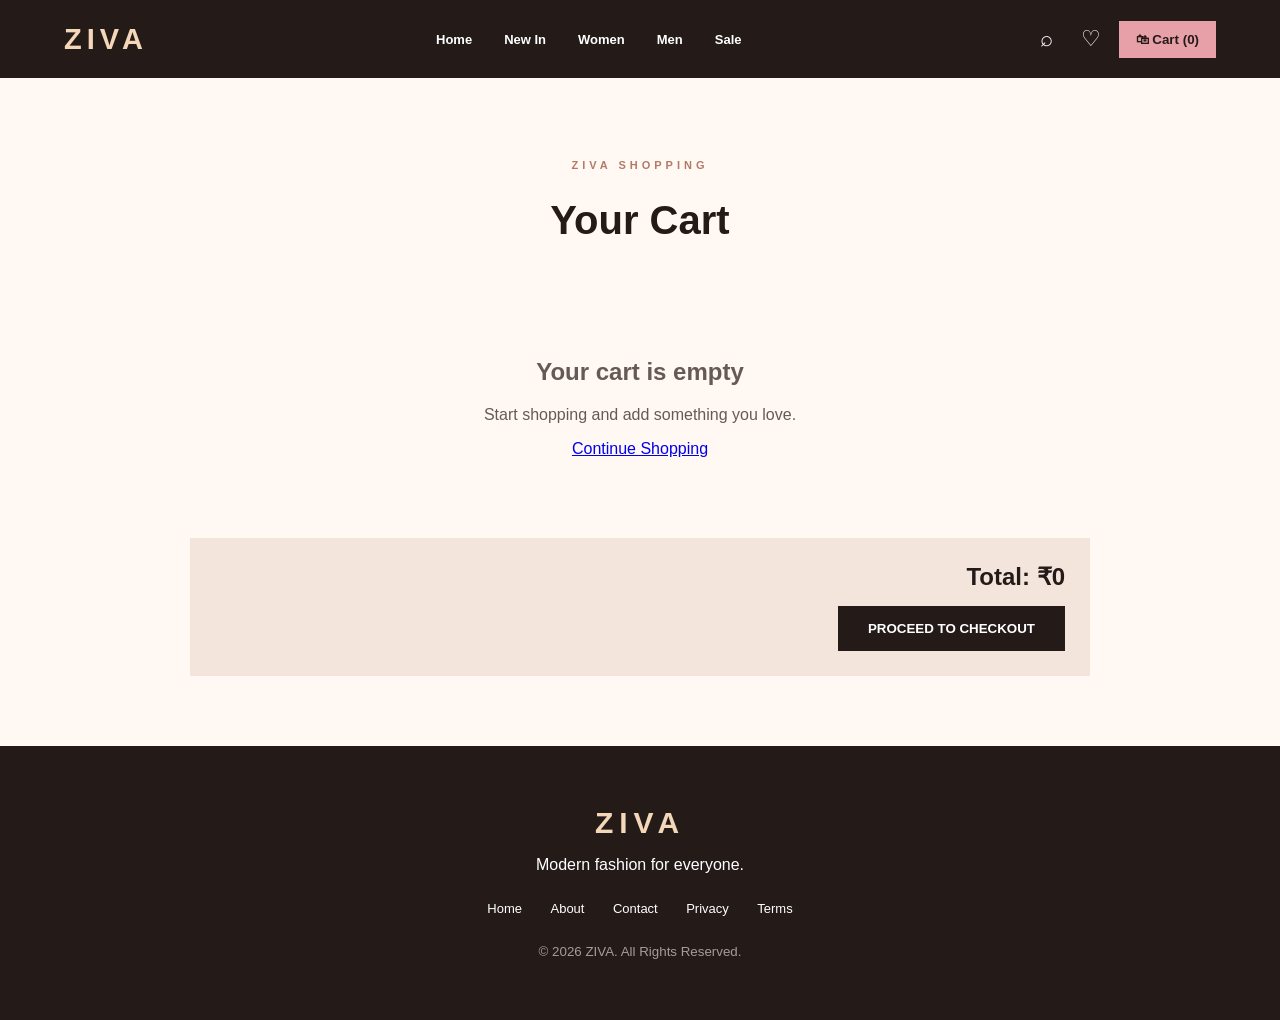
==== cart.html @ 391f6e01 "Add files via upload" ====
<!DOCTYPE html>
<html lang="en">
<head>
    <meta charset="UTF-8">
    <meta name="viewport" content="width=device-width, initial-scale=1.0">
    <title>ZIVA | Shopping Cart</title>
    <link rel="stylesheet" href="style.css">

    <style>
        .cart-page {
            min-height: 70vh;
            padding: 70px 7%;
            background: #fff8f3;
        }

        .cart-title {
            text-align: center;
            margin-bottom: 45px;
        }

        .cart-title p {
            color: #b17b68;
            letter-spacing: 4px;
            font-size: 11px;
            font-weight: bold;
        }

        .cart-title h1 {
            font-size: 40px;
            color: #241b19;
        }

        #cartItems {
            max-width: 900px;
            margin: auto;
        }

        .cart-item {
            display: flex;
            align-items: center;
            gap: 20px;
            background: white;
            padding: 20px;
            margin-bottom: 15px;
            border: 1px solid #eadbd3;
        }

        .cart-item img {
            width: 100px;
            height: 120px;
            object-fit: cover;
        }

        .cart-item-info {
            flex: 1;
        }

        .cart-item-info h3 {
            margin: 0 0 8px;
            color: #241b19;
        }

        .cart-item-price {
            color: #8b4f55;
            font-weight: bold;
        }

        .quantity {
            display: flex;
            align-items: center;
            gap: 10px;
        }

        .quantity button {
            width: 30px;
            height: 30px;
            border: 1px solid #d8c6bd;
            background: white;
        }

        .remove-btn {
            border: none;
            background: none;
            color: #8b4f55;
            font-weight: bold;
        }

        .cart-summary {
            max-width: 900px;
            margin: 30px auto 0;
            background: #f3e5dc;
            padding: 25px;
            text-align: right;
        }

        .cart-total {
            font-size: 24px;
            font-weight: bold;
            color: #241b19;
        }

        .checkout-btn {
            margin-top: 15px;
            padding: 15px 30px;
            border: none;
            background: #241b19;
            color: white;
            font-weight: bold;
        }

        .empty-cart {
            text-align: center;
            padding: 50px;
            color: #665a56;
        }

        @media (max-width: 600px) {
            .cart-item {
                flex-wrap: wrap;
            }

            .cart-item img {
                width: 80px;
                height: 100px;
            }
        }
    </style>
</head>

<body>

<header class="header">

    <div class="logo">ZIVA</div>

    <nav class="nav">
        <a href="index.html">Home</a>
        <a href="index.html">New In</a>
        <a href="index.html">Women</a>
        <a href="index.html">Men</a>
        <a href="index.html">Sale</a>
    </nav>

    <div class="header-actions">
        <button class="icon-btn">⌕</button>
        <button class="icon-btn">♡</button>
        <button class="cart-btn" id="cartButton">🛍 Cart (0)</button>
    </div>

</header>

<main class="cart-page">

    <div class="cart-title">
        <p>ZIVA SHOPPING</p>
        <h1>Your Cart</h1>
    </div>

    <div id="cartItems"></div>

    <div class="cart-summary">
        <div class="cart-total">
            Total: ₹<span id="cartTotal">0</span>
        </div>

        <button class="checkout-btn">
            PROCEED TO CHECKOUT
        </button>
    </div>

</main>

<footer>

    <div class="footer-logo">ZIVA</div>

    <p>Modern fashion for everyone.</p>

    <div class="footer-links">
        <a href="index.html">Home</a>
        <a href="#">About</a>
        <a href="#">Contact</a>
        <a href="#">Privacy</a>
        <a href="#">Terms</a>
    </div>

    <small>© 2026 ZIVA. All Rights Reserved.</small>

</footer>

<script src="script.js"></script>

</body>
</html>
---- style.css ----
* {
    box-sizing: border-box;
}

body {
    margin: 0;
    font-family: Arial, Helvetica, sans-serif;
    background: #fff8f3;
    color: #241b19;
}

button {
    font-family: inherit;
    cursor: pointer;
}

/* HEADER */

.header {
    height: 78px;
    padding: 0 5%;
    display: flex;
    align-items: center;
    justify-content: space-between;
    background: #241b19;
    color: white;
    position: sticky;
    top: 0;
    z-index: 10;
}

.logo {
    font-size: 29px;
    font-weight: 800;
    letter-spacing: 5px;
    color: #f4d6b8;
}

.nav {
    display: flex;
    gap: 32px;
}

.nav a {
    text-decoration: none;
    color: #fff;
    font-size: 13px;
    font-weight: 600;
}

.nav a:hover {
    color: #e8a0a8;
}

.header-actions {
    display: flex;
    align-items: center;
    gap: 8px;
}

.icon-btn {
    background: none;
    border: none;
    color: white;
    padding: 10px;
    font-size: 22px;
}

.cart-btn {
    background: #e8a0a8;
    color: #241b19;
    border: none;
    padding: 11px 17px;
    font-weight: bold;
}

/* HERO */

.hero {
    min-height: 650px;
    position: relative;
    display: flex;
    align-items: center;
    padding: 60px 8%;
    background-image:
        linear-gradient(90deg, rgba(36,27,25,.75), rgba(36,27,25,.08)),
        url("https://images.unsplash.com/photo-1483985988355-763728e1935b?auto=format&fit=crop&w=1600&q=85");
    background-size: cover;
    background-position: center;
}

.hero-text {
    color: white;
    max-width: 550px;
}

.hero-text p {
    color: #f4d6b8;
    letter-spacing: 4px;
    font-size: 12px;
    font-weight: bold;
}

.hero-text h1 {
    font-size: 76px;
    line-height: .9;
    margin: 20px 0;
    letter-spacing: -2px;
}

.hero-text span {
    font-size: 17px;
}

.hero-buttons {
    margin-top: 30px;
    display: flex;
    gap: 12px;
}

.hero-buttons button,
.banner button {
    border: none;
    background: #e8a0a8;
    color: #241b19;
    padding: 15px 25px;
    font-weight: bold;
    letter-spacing: 1px;
}

.hero-buttons button:hover,
.banner button:hover {
    background: #f4d6b8;
}

.hero-buttons .light-btn {
    background: transparent;
    color: white;
    border: 1px solid white;
}

/* SECTIONS */

.categories-section,
.products-section {
    padding: 90px 7%;
}

.categories-section {
    background: #fff8f3;
}

.section-heading {
    text-align: center;
    margin-bottom: 45px;
}

.section-heading p {
    font-size: 11px;
    letter-spacing: 4px;
    font-weight: bold;
    color: #b17b68;
}

.section-heading h2 {
    font-size: 38px;
    margin: 10px 0;
    color: #241b19;
}

/* CATEGORY */

.category-grid {
    display: grid;
    grid-template-columns: repeat(3, 1fr);
    gap: 22px;
}

.category-card {
    height: 450px;
    position: relative;
    overflow: hidden;
    background: #eadbd3;
}

.category-card img {
    width: 100%;
    height: 100%;
    object-fit: cover;
    transition: .5s;
}

.category-card:hover img {
    transform: scale(1.05);
}

.category-card div {
    position: absolute;
    bottom: 0;
    width: 100%;
    padding: 30px;
    color: white;
    background: linear-gradient(transparent, rgba(36,27,25,.85));
}

.category-card h3 {
    font-size: 27px;
    margin: 0 0 8px;
}

.category-card span {
    font-size: 13px;
    color: #f4d6b8;
}

/* PRODUCTS */

.products-section {
    background: #f3e5dc;
}

.product-grid {
    max-width: 1200px;
    margin: auto;
    display: grid;
    grid-template-columns: repeat(3, 1fr);
    gap: 25px;
}

.product-card {
    background: #fff;
    border: 1px solid #eadbd3;
}

.product-image {
    height: 430px;
    position: relative;
    overflow: hidden;
    background: #eadbd3;
}

.product-image img {
    width: 100%;
    height: 100%;
    object-fit: cover;
    transition: .4s;
}

.product-card:hover .product-image img {
    transform: scale(1.04);
}

.sale {
    position: absolute;
    top: 15px;
    left: 15px;
    background: #e8a0a8;
    color: #241b19;
    padding: 7px 11px;
    font-size: 10px;
    font-weight: bold;
}

.heart {
    position: absolute;
    top: 12px;
    right: 12px;
    border: none;
    background: white;
    color: #8b4f55;
    border-radius: 50%;
    width: 38px;
    height: 38px;
    font-size: 20px;
}

.product-info {
    padding: 20px;
}

.category-name {
    font-size: 10px;
    letter-spacing: 2px;
    color: #b17b68;
}

.product-info h3 {
    font-size: 17px;
    margin: 8px 0;
    color: #241b19;
}

.rating {
    font-size: 12px;
    letter-spacing: 2px;
    color: #c6a15b;
}

.rating span {
    color: #888;
    letter-spacing: 0;
}

.product-info strong {
    font-size: 19px;
    color: #8b4f55;
}

.product-info del {
    color: #999;
    margin-left: 8px;
    font-size: 13px;
}

.add-btn {
    width: 100%;
    margin-top: 15px;
    padding: 13px;
    border: none;
    background: #241b19;
    color: white;
    font-weight: bold;
    letter-spacing: 1px;
}

.add-btn:hover {
    background: #8b4f55;
}

/* BANNER */

.banner {
    min-height: 420px;
    display: flex;
    align-items: center;
    padding: 50px 10%;
    color: white;
    background-image:
        linear-gradient(rgba(36,27,25,.55), rgba(36,27,25,.55)),
        url("https://images.unsplash.com/photo-1490481651871-ab68de25d43d?auto=format&fit=crop&w=1600&q=85");
    background-size: cover;
    background-position: center;
}

.banner p {
    color: #f4d6b8;
    letter-spacing: 4px;
    font-weight: bold;
}

.banner h2 {
    font-size: 50px;
    line-height: 1;
    margin: 15px 0 25px;
}

/* FOOTER */

footer {
    background: #241b19;
    color: white;
    text-align: center;
    padding: 60px 20px;
}

.footer-logo {
    font-size: 30px;
    font-weight: bold;
    letter-spacing: 6px;
    color: #f4d6b8;
}

.footer-links {
    margin: 25px 0;
}

.footer-links a {
    color: white;
    text-decoration: none;
    margin: 0 12px;
    font-size: 13px;
}

.footer-links a:hover {
    color: #e8a0a8;
}

footer small {
    color: #a99b96;
}

/* MOBILE */

@media (max-width: 800px) {

    .header {
        height: auto;
        padding: 18px;
        flex-wrap: wrap;
        gap: 15px;
    }

    .nav {
        order: 3;
        width: 100%;
        justify-content: center;
        gap: 18px;
        overflow-x: auto;
    }

    .hero {
        min-height: 570px;
        padding: 40px 25px;
    }

    .hero-text h1 {
        font-size: 55px;
    }

    .category-grid,
    .product-grid {
        grid-template-columns: 1fr;
    }

    .category-card {
        height: 400px;
    }

    .product-image {
        height: 480px;
    }

    .categories-section,
    .products-section {
        padding: 60px 20px;
    }

    .banner h2 {
        font-size: 38px;
    }
}
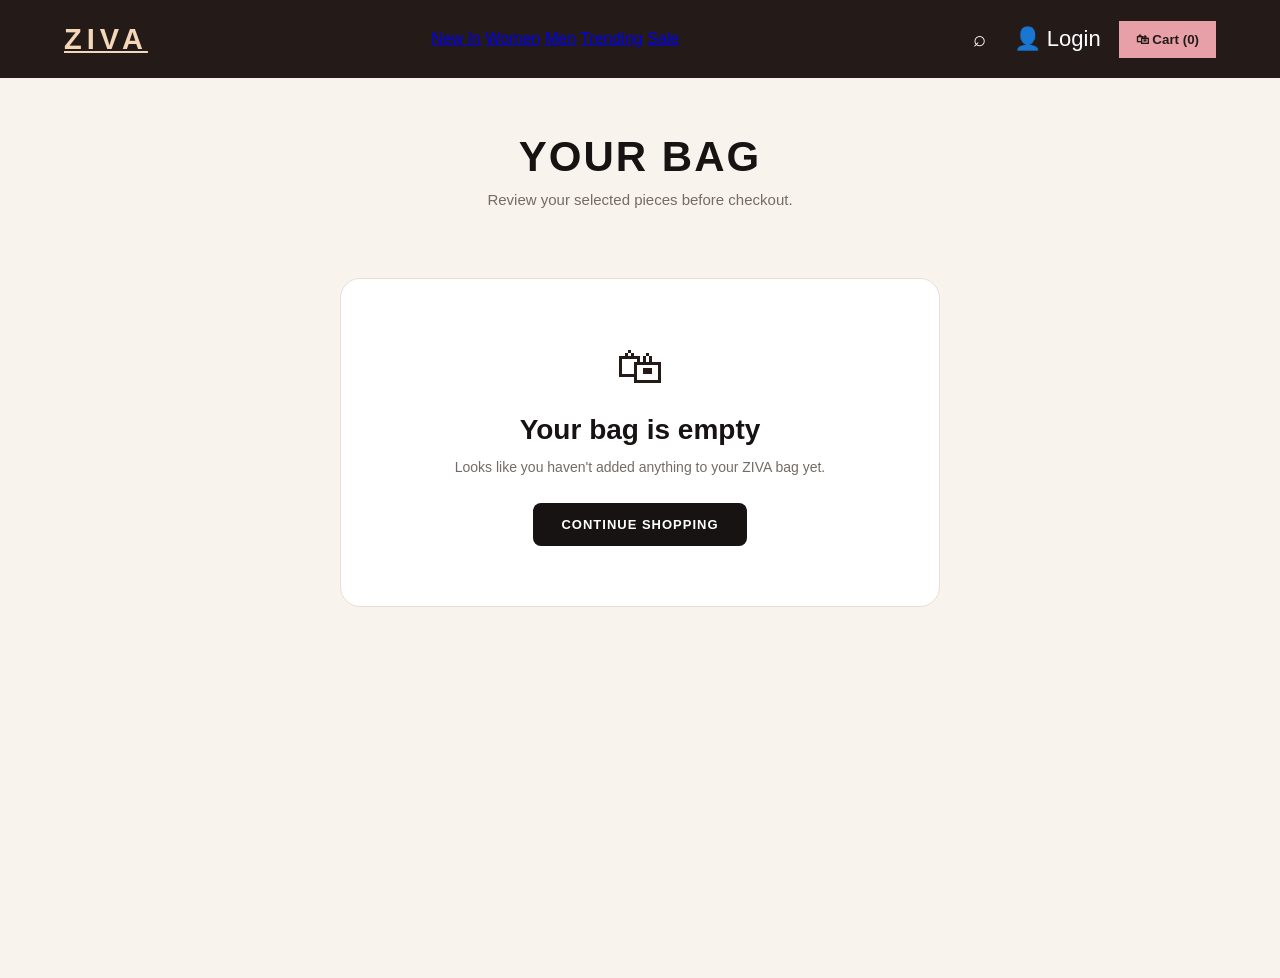
==== commit d253b2da: "Add files via upload" ====
--- a/cart.html
+++ b/cart.html
@@ -1,194 +1,1488 @@
 <!DOCTYPE html>
 <html lang="en">
 <head>
-    <meta charset="UTF-8">
-    <meta name="viewport" content="width=device-width, initial-scale=1.0">
-    <title>ZIVA | Shopping Cart</title>
-    <link rel="stylesheet" href="style.css">
-
-    <style>
-        .cart-page {
-            min-height: 70vh;
-            padding: 70px 7%;
-            background: #fff8f3;
+  <meta charset="UTF-8">
+  <meta name="viewport" content="width=device-width, initial-scale=1.0">
+
+  <title>Your Bag | ZIVA</title>
+  <meta
+    name="description"
+    content="View your ZIVA shopping bag and proceed to checkout."
+  >
+
+  <link rel="stylesheet" href="style.css">
+
+  <style>
+    /* =========================
+       ZIVA CART PAGE
+    ========================= */
+
+    .cart-page {
+      min-height: 100vh;
+      background: #f8f3ed;
+      padding: 55px 6%;
+    }
+
+    .cart-heading {
+      text-align: center;
+      margin-bottom: 45px;
+    }
+
+    .cart-heading h1 {
+      font-size: 42px;
+      letter-spacing: 2px;
+      margin: 0 0 10px;
+      color: #171313;
+    }
+
+    .cart-heading p {
+      margin: 0;
+      color: #756b64;
+      font-size: 15px;
+    }
+
+    .cart-layout {
+      max-width: 1250px;
+      margin: auto;
+      display: grid;
+      grid-template-columns: 1fr 380px;
+      gap: 35px;
+      align-items: start;
+    }
+
+    /* =========================
+       CART ITEMS
+    ========================= */
+
+    .cart-items-box {
+      background: #fff;
+      border: 1px solid #e8ded5;
+      border-radius: 18px;
+      overflow: hidden;
+    }
+
+    .cart-topbar {
+      padding: 20px 25px;
+      border-bottom: 1px solid #eee5dd;
+      display: flex;
+      justify-content: space-between;
+      align-items: center;
+    }
+
+    .cart-topbar h2 {
+      margin: 0;
+      font-size: 20px;
+      color: #171313;
+    }
+
+    .cart-count-text {
+      color: #81766e;
+      font-size: 14px;
+    }
+
+    .cart-item {
+      padding: 25px;
+      display: grid;
+      grid-template-columns: 125px 1fr auto;
+      gap: 22px;
+      border-bottom: 1px solid #eee5dd;
+    }
+
+    .cart-item:last-child {
+      border-bottom: none;
+    }
+
+    .cart-item-image {
+      width: 125px;
+      height: 155px;
+      border-radius: 12px;
+      overflow: hidden;
+      background: #f1e9e1;
+    }
+
+    .cart-item-image img {
+      width: 100%;
+      height: 100%;
+      object-fit: cover;
+      display: block;
+    }
+
+    .cart-item-info {
+      min-width: 0;
+    }
+
+    .cart-item-category {
+      font-size: 11px;
+      letter-spacing: 1.5px;
+      text-transform: uppercase;
+      color: #9a8778;
+      margin-bottom: 7px;
+    }
+
+    .cart-item-name {
+      font-size: 19px;
+      font-weight: 600;
+      color: #191515;
+      margin-bottom: 8px;
+    }
+
+    .cart-item-price {
+      font-size: 17px;
+      font-weight: 600;
+      color: #171313;
+      margin-bottom: 14px;
+    }
+
+    .size-tags {
+      display: flex;
+      flex-wrap: wrap;
+      gap: 7px;
+      margin-bottom: 16px;
+    }
+
+    .size-tag {
+      background: #f7f0e9;
+      border: 1px solid #e4d8ce;
+      padding: 6px 10px;
+      border-radius: 6px;
+      font-size: 12px;
+      color: #4e443d;
+    }
+
+    .quantity-control {
+      display: inline-flex;
+      align-items: center;
+      border: 1px solid #d9cec4;
+      border-radius: 8px;
+      overflow: hidden;
+      background: #fff;
+    }
+
+    .quantity-control button {
+      width: 35px;
+      height: 35px;
+      border: none;
+      background: #f8f3ed;
+      cursor: pointer;
+      font-size: 18px;
+      color: #222;
+    }
+
+    .quantity-control button:hover {
+      background: #eee4da;
+    }
+
+    .quantity-number {
+      min-width: 38px;
+      text-align: center;
+      font-size: 14px;
+      font-weight: 600;
+    }
+
+    .cart-item-right {
+      text-align: right;
+      display: flex;
+      flex-direction: column;
+      justify-content: space-between;
+      align-items: flex-end;
+    }
+
+    .item-total {
+      font-size: 18px;
+      font-weight: 700;
+      color: #171313;
+    }
+
+    .remove-item {
+      border: none;
+      background: transparent;
+      color: #9b7068;
+      cursor: pointer;
+      font-size: 13px;
+      padding: 7px 0;
+    }
+
+    .remove-item:hover {
+      color: #7a433c;
+      text-decoration: underline;
+    }
+
+    /* =========================
+       SUMMARY
+    ========================= */
+
+    .cart-summary {
+      background: #fff;
+      border: 1px solid #e8ded5;
+      border-radius: 18px;
+      padding: 28px;
+      position: sticky;
+      top: 25px;
+    }
+
+    .cart-summary h2 {
+      margin: 0 0 25px;
+      font-size: 23px;
+      color: #171313;
+    }
+
+    .summary-row {
+      display: flex;
+      justify-content: space-between;
+      gap: 20px;
+      padding: 11px 0;
+      color: #665c55;
+      font-size: 14px;
+    }
+
+    .summary-row.total {
+      border-top: 1px solid #e8ded5;
+      margin-top: 10px;
+      padding-top: 20px;
+      color: #171313;
+      font-size: 20px;
+      font-weight: 700;
+    }
+
+    .free-delivery {
+      color: #55735a;
+      font-weight: 600;
+    }
+
+    .checkout-btn-ziva {
+      width: 100%;
+      border: none;
+      background: #171313;
+      color: #fff;
+      padding: 17px 20px;
+      border-radius: 9px;
+      margin-top: 25px;
+      font-size: 13px;
+      font-weight: 700;
+      letter-spacing: 1.2px;
+      cursor: pointer;
+      transition: .2s ease;
+    }
+
+    .checkout-btn-ziva:hover {
+      background: #302727;
+      transform: translateY(-1px);
+    }
+
+    .continue-shopping {
+      display: block;
+      text-align: center;
+      margin-top: 18px;
+      color: #4d433d;
+      text-decoration: none;
+      font-size: 13px;
+    }
+
+    .continue-shopping:hover {
+      text-decoration: underline;
+    }
+
+    .secure-note {
+      margin-top: 24px;
+      padding-top: 20px;
+      border-top: 1px solid #eee5dd;
+      text-align: center;
+      color: #847970;
+      font-size: 12px;
+      line-height: 1.6;
+    }
+
+    /* =========================
+       EMPTY CART
+    ========================= */
+
+    .empty-cart {
+      max-width: 600px;
+      margin: 70px auto;
+      text-align: center;
+      background: #fff;
+      border: 1px solid #e8ded5;
+      border-radius: 20px;
+      padding: 60px 30px;
+    }
+
+    .empty-cart-icon {
+      font-size: 48px;
+      margin-bottom: 20px;
+    }
+
+    .empty-cart h2 {
+      margin: 0 0 10px;
+      color: #171313;
+      font-size: 28px;
+    }
+
+    .empty-cart p {
+      margin: 0 auto 25px;
+      color: #756b64;
+      max-width: 420px;
+      line-height: 1.6;
+      font-size: 14px;
+    }
+
+    .shop-btn {
+      display: inline-block;
+      background: #171313;
+      color: #fff;
+      padding: 14px 28px;
+      border-radius: 8px;
+      text-decoration: none;
+      font-size: 13px;
+      font-weight: 700;
+      letter-spacing: 1px;
+    }
+
+    /* =========================
+       LOGIN / MESSAGE MODAL
+    ========================= */
+
+    .ziva-cart-overlay {
+      position: fixed;
+      inset: 0;
+      background: rgba(0, 0, 0, .55);
+      display: none;
+      align-items: center;
+      justify-content: center;
+      z-index: 9999;
+      padding: 20px;
+    }
+
+    .ziva-cart-overlay.active {
+      display: flex;
+    }
+
+    .ziva-cart-modal {
+      width: min(430px, 100%);
+      background: #fff;
+      border-radius: 18px;
+      padding: 32px;
+      position: relative;
+      text-align: center;
+      box-shadow: 0 20px 60px rgba(0,0,0,.2);
+    }
+
+    .ziva-cart-modal h3 {
+      margin: 0 0 10px;
+      color: #171313;
+      font-size: 24px;
+    }
+
+    .ziva-cart-modal p {
+      margin: 0 0 25px;
+      color: #756b64;
+      line-height: 1.6;
+      font-size: 14px;
+    }
+
+    .modal-close {
+      position: absolute;
+      right: 17px;
+      top: 14px;
+      border: none;
+      background: transparent;
+      font-size: 23px;
+      cursor: pointer;
+      color: #555;
+    }
+
+    .modal-main-btn {
+      width: 100%;
+      border: none;
+      background: #171313;
+      color: #fff;
+      padding: 14px;
+      border-radius: 8px;
+      cursor: pointer;
+      font-weight: 700;
+      letter-spacing: 1px;
+      margin-bottom: 10px;
+    }
+
+    .modal-secondary-btn {
+      width: 100%;
+      border: 1px solid #d8cbc0;
+      background: #fff;
+      color: #171313;
+      padding: 14px;
+      border-radius: 8px;
+      cursor: pointer;
+      font-weight: 600;
+    }
+
+    /* =========================
+       RESPONSIVE
+    ========================= */
+
+    @media (max-width: 900px) {
+      .cart-layout {
+        grid-template-columns: 1fr;
+      }
+
+      .cart-summary {
+        position: static;
+      }
+    }
+
+    @media (max-width: 650px) {
+      .cart-page {
+        padding: 35px 15px;
+      }
+
+      .cart-heading h1 {
+        font-size: 32px;
+      }
+
+      .cart-item {
+        grid-template-columns: 90px 1fr;
+        gap: 15px;
+        padding: 18px;
+      }
+
+      .cart-item-image {
+        width: 90px;
+        height: 120px;
+      }
+
+      .cart-item-right {
+        grid-column: 2;
+        flex-direction: row;
+        align-items: center;
+        width: 100%;
+      }
+
+      .item-total {
+        font-size: 16px;
+      }
+
+      .cart-topbar {
+        padding: 17px;
+      }
+
+      .cart-summary {
+        padding: 22px;
+      }
+    }
+  </style>
+</head>
+
+<body>
+
+  <!-- =========================
+       HEADER
+  ========================= -->
+
+  <header class="header">
+
+    <a href="index.html" class="logo">ZIVA</a>
+
+    <nav>
+      <a href="index.html">New In</a>
+      <a href="index.html#women-section">Women</a>
+      <a href="index.html#mens-section">Men</a>
+      <a href="index.html#trending-section">Trending</a>
+      <a href="index.html#sale-section">Sale</a>
+    </nav>
+
+    <div class="header-actions">
+
+      <button
+        class="icon-btn"
+        type="button"
+        onclick="openSearch()"
+        aria-label="Search"
+      >
+        ⌕
+      </button>
+
+      <button
+        class="icon-btn"
+        type="button"
+        onclick="openAccount()"
+        id="accountButton"
+      >
+        👤 Login
+      </button>
+
+      <button
+        class="cart-btn"
+        type="button"
+        onclick="window.location.href='cart.html'"
+        id="cartButton"
+      >
+        🛍 Cart (0)
+      </button>
+
+    </div>
+
+  </header>
+
+
+  <!-- =========================
+       CART PAGE
+  ========================= -->
+
+  <main class="cart-page">
+
+    <div class="cart-heading">
+      <h1>YOUR BAG</h1>
+      <p>Review your selected pieces before checkout.</p>
+    </div>
+
+    <div id="cartContent"></div>
+
+  </main>
+
+
+  <!-- =========================
+       MODAL
+  ========================= -->
+
+  <div
+    class="ziva-cart-overlay"
+    id="zivaCartOverlay"
+    onclick="closeCartModal(event)"
+  >
+
+    <div
+      class="ziva-cart-modal"
+      onclick="event.stopPropagation()"
+    >
+
+      <button
+        class="modal-close"
+        type="button"
+        onclick="closeCartModal()"
+      >
+        ×
+      </button>
+
+      <h3 id="cartModalTitle">ZIVA</h3>
+
+      <p id="cartModalText"></p>
+
+      <button
+        id="cartModalPrimary"
+        class="modal-main-btn"
+        type="button"
+        onclick="cartModalPrimaryAction()"
+      >
+        CONTINUE
+      </button>
+
+      <button
+        id="cartModalSecondary"
+        class="modal-secondary-btn"
+        type="button"
+        onclick="closeCartModal()"
+      >
+        CANCEL
+      </button>
+
+    </div>
+
+  </div>
+
+
+  <!-- =========================
+       CART SCRIPT
+  ========================= -->
+
+  <script>
+
+    const ZIVA_CART_KEY = "zivaCart";
+    const ZIVA_BUY_NOW_KEY = "zivaBuyNowProduct";
+
+    let cartModalAction = null;
+
+
+    /* =========================
+       CART STORAGE
+    ========================= */
+
+    function getZivaCart() {
+      try {
+        const saved = localStorage.getItem(ZIVA_CART_KEY);
+        const cart = saved ? JSON.parse(saved) : [];
+
+        return Array.isArray(cart) ? cart : [];
+
+      } catch (error) {
+        console.error("ZIVA cart error:", error);
+        return [];
+      }
+    }
+
+
+    function saveZivaCart(cart) {
+      localStorage.setItem(
+        ZIVA_CART_KEY,
+        JSON.stringify(cart)
+      );
+    }
+
+
+    /* =========================
+       LOGIN
+    ========================= */
+
+    function isZivaUserLoggedIn() {
+      return localStorage.getItem("zivaLoggedIn") === "true";
+    }
+
+
+    /* =========================
+       MONEY
+    ========================= */
+
+    function formatPrice(price) {
+
+      const number = Number(price) || 0;
+
+      return "₹" + number.toLocaleString("en-IN");
+    }
+
+
+    /* =========================
+       CART COUNT
+    ========================= */
+
+    function updateZivaCartCount() {
+
+      const cart = getZivaCart();
+
+      const count = cart.reduce(
+        (total, item) => {
+          return total + (Number(item.quantity) || 1);
+        },
+        0
+      );
+
+      const cartButton =
+        document.getElementById("cartButton");
+
+      if (cartButton) {
+        cartButton.textContent =
+          "🛍 Cart (" + count + ")";
+      }
+    }
+
+
+    /* =========================
+       BUY NOW SUPPORT
+    ========================= */
+
+    function loadBuyNowProduct() {
+
+      const buyNow =
+        localStorage.getItem(ZIVA_BUY_NOW_KEY);
+
+      if (!buyNow) return;
+
+      let cart = getZivaCart();
+
+      /*
+        Buy Now product ko tabhi add karo
+        jab cart mein already same product na ho.
+      */
+
+      try {
+
+        const product = JSON.parse(buyNow);
+
+        if (product && product.name) {
+
+          const existingIndex = cart.findIndex(
+            item =>
+              item.name === product.name &&
+              item.tshirtSize === product.tshirtSize &&
+              item.pantSize === product.pantSize
+          );
+
+          if (existingIndex === -1) {
+
+            cart.push({
+              ...product,
+              quantity: Number(product.quantity) || 1
+            });
+
+          } else {
+
+            cart[existingIndex].quantity +=
+              Number(product.quantity) || 1;
+
+          }
+
+          saveZivaCart(cart);
+
+          localStorage.removeItem(
+            ZIVA_BUY_NOW_KEY
+          );
         }
 
-        .cart-title {
-            text-align: center;
-            margin-bottom: 45px;
+      } catch (error) {
+
+        console.error(
+          "Buy Now error:",
+          error
+        );
+
+      }
+    }
+
+
+    /* =========================
+       PRODUCT IMAGE
+    ========================= */
+
+    function getProductImage(item) {
+
+      if (item.image) {
+        return item.image;
+      }
+
+      if (
+        Array.isArray(item.images) &&
+        item.images.length > 0
+      ) {
+        return item.images[0];
+      }
+
+      return "images/men-outfit.jpeg";
+    }
+
+
+    /* =========================
+       SIZE DISPLAY
+    ========================= */
+
+    function getSizeTags(item) {
+
+      let html = "";
+
+      if (item.tshirtSize) {
+
+        html += `
+          <span class="size-tag">
+            T-Shirt: ${escapeHTML(item.tshirtSize)}
+          </span>
+        `;
+      }
+
+      if (item.pantSize) {
+
+        html += `
+          <span class="size-tag">
+            Waist: ${escapeHTML(item.pantSize)}
+          </span>
+        `;
+      }
+
+      if (item.size && !item.tshirtSize && !item.pantSize) {
+
+        html += `
+          <span class="size-tag">
+            Size: ${escapeHTML(item.size)}
+          </span>
+        `;
+      }
+
+      return html;
+    }
+
+
+    /* =========================
+       ESCAPE HTML
+    ========================= */
+
+    function escapeHTML(value) {
+
+      return String(value ?? "")
+        .replace(/&/g, "&amp;")
+        .replace(/</g, "&lt;")
+        .replace(/>/g, "&gt;")
+        .replace(/"/g, "&quot;")
+        .replace(/'/g, "&#039;");
+    }
+
+
+    /* =========================
+       DISPLAY CART
+    ========================= */
+
+    function renderZivaCart() {
+
+      const container =
+        document.getElementById("cartContent");
+
+      if (!container) return;
+
+      const cart = getZivaCart();
+
+      updateZivaCartCount();
+
+
+      /* EMPTY CART */
+
+      if (cart.length === 0) {
+
+        container.innerHTML = `
+
+          <div class="empty-cart">
+
+            <div class="empty-cart-icon">
+              🛍
+            </div>
+
+            <h2>Your bag is empty</h2>
+
+            <p>
+              Looks like you haven't added anything
+              to your ZIVA bag yet.
+            </p>
+
+            <a
+              href="index.html"
+              class="shop-btn"
+            >
+              CONTINUE SHOPPING
+            </a>
+
+          </div>
+
+        `;
+
+        return;
+      }
+
+
+      /* TOTAL */
+
+      let subtotal = 0;
+
+      cart.forEach(item => {
+
+        const price =
+          Number(item.price) || 0;
+
+        const quantity =
+          Number(item.quantity) || 1;
+
+        subtotal += price * quantity;
+
+      });
+
+
+      const delivery = 0;
+
+      const total =
+        subtotal + delivery;
+
+
+      /* ITEMS HTML */
+
+      let itemsHTML = "";
+
+      cart.forEach((item, index) => {
+
+        const price =
+          Number(item.price) || 0;
+
+        const quantity =
+          Number(item.quantity) || 1;
+
+        const itemTotal =
+          price * quantity;
+
+        const image =
+          getProductImage(item);
+
+        const name =
+          item.name || "ZIVA Product";
+
+        const category =
+          item.category || "Fashion";
+
+
+        itemsHTML += `
+
+          <article class="cart-item">
+
+            <div class="cart-item-image">
+
+              <img
+                src="${escapeHTML(image)}"
+                alt="${escapeHTML(name)}"
+                onerror="
+                  this.onerror=null;
+                  this.src='images/men-outfit.jpeg';
+                "
+              >
+
+            </div>
+
+
+            <div class="cart-item-info">
+
+              <div class="cart-item-category">
+                ${escapeHTML(category)}
+              </div>
+
+              <div class="cart-item-name">
+                ${escapeHTML(name)}
+              </div>
+
+              <div class="cart-item-price">
+                ${formatPrice(price)}
+              </div>
+
+
+              <div class="size-tags">
+
+                ${getSizeTags(item)}
+
+              </div>
+
+
+              <div class="quantity-control">
+
+                <button
+                  type="button"
+                  onclick="changeZivaQuantity(${index}, -1)"
+                  aria-label="Decrease quantity"
+                >
+                  −
+                </button>
+
+                <span class="quantity-number">
+                  ${quantity}
+                </span>
+
+                <button
+                  type="button"
+                  onclick="changeZivaQuantity(${index}, 1)"
+                  aria-label="Increase quantity"
+                >
+                  +
+                </button>
+
+              </div>
+
+            </div>
+
+
+            <div class="cart-item-right">
+
+              <div class="item-total">
+                ${formatPrice(itemTotal)}
+              </div>
+
+              <button
+                type="button"
+                class="remove-item"
+                onclick="removeZivaItem(${index})"
+              >
+                Remove
+              </button>
+
+            </div>
+
+          </article>
+
+        `;
+
+      });
+
+
+      container.innerHTML = `
+
+        <div class="cart-layout">
+
+
+          <!-- CART ITEMS -->
+
+          <section class="cart-items-box">
+
+            <div class="cart-topbar">
+
+              <h2>Shopping Bag</h2>
+
+              <span class="cart-count-text">
+                ${cart.length}
+                ${cart.length === 1 ? "item" : "items"}
+              </span>
+
+            </div>
+
+            ${itemsHTML}
+
+          </section>
+
+
+          <!-- SUMMARY -->
+
+          <aside class="cart-summary">
+
+            <h2>Order Summary</h2>
+
+
+            <div class="summary-row">
+
+              <span>Subtotal</span>
+
+              <strong>
+                ${formatPrice(subtotal)}
+              </strong>
+
+            </div>
+
+
+            <div class="summary-row">
+
+              <span>Delivery</span>
+
+              <strong class="free-delivery">
+                FREE
+              </strong>
+
+            </div>
+
+
+            <div class="summary-row total">
+
+              <span>Total</span>
+
+              <strong>
+                ${formatPrice(total)}
+              </strong>
+
+            </div>
+
+
+            <button
+              class="checkout-btn-ziva"
+              type="button"
+              onclick="proceedZivaCheckout()"
+            >
+              PROCEED TO CHECKOUT
+            </button>
+
+
+            <a
+              href="index.html"
+              class="continue-shopping"
+            >
+              ← Continue Shopping
+            </a>
+
+
+            <div class="secure-note">
+
+              🔒 Secure checkout<br>
+              Your order details are handled securely by ZIVA.
+
+            </div>
+
+          </aside>
+
+        </div>
+
+      `;
+    }
+
+
+    /* =========================
+       CHANGE QUANTITY
+    ========================= */
+
+    function changeZivaQuantity(index, change) {
+
+      const cart = getZivaCart();
+
+      if (!cart[index]) return;
+
+      const current =
+        Number(cart[index].quantity) || 1;
+
+      const newQuantity =
+        current + Number(change);
+
+      if (newQuantity < 1) {
+        return;
+      }
+
+      cart[index].quantity =
+        newQuantity;
+
+      saveZivaCart(cart);
+
+      renderZivaCart();
+    }
+
+
+    /* =========================
+       REMOVE ITEM
+    ========================= */
+
+    function removeZivaItem(index) {
+
+      const cart = getZivaCart();
+
+      if (!cart[index]) return;
+
+      const itemName =
+        cart[index].name || "this item";
+
+      showCartModal(
+        "Remove Item?",
+        `Do you want to remove ${itemName} from your bag?`,
+        "REMOVE",
+        function() {
+
+          cart.splice(index, 1);
+
+          saveZivaCart(cart);
+
+          renderZivaCart();
+
+        },
+        "KEEP ITEM"
+      );
+    }
+
+
+    /* =========================
+       PROCEED TO CHECKOUT
+    ========================= */
+
+    function proceedZivaCheckout() {
+
+      const cart = getZivaCart();
+
+      /* Empty cart */
+
+      if (cart.length === 0) {
+
+        showCartModal(
+          "Your Bag Is Empty",
+          "Please add a product to your bag before checkout.",
+          "SHOP NOW",
+          function() {
+            window.location.href = "index.html";
+          },
+          "CLOSE"
+        );
+
+        return;
+      }
+
+
+      /* Login required */
+
+      if (!isZivaUserLoggedIn()) {
+
+        localStorage.setItem(
+          "zivaCheckoutPending",
+          "true"
+        );
+
+        showCartModal(
+          "Login Required",
+          "Please login or create your ZIVA account before continuing to checkout.",
+          "LOGIN",
+          function() {
+
+            window.location.href =
+              "login.html";
+
+          },
+          "SIGN UP"
+        );
+
+        /*
+          Sign Up ke liye secondary button
+          change karenge below.
+        */
+
+        document.getElementById(
+          "cartModalSecondary"
+        ).onclick = function() {
+
+          localStorage.setItem(
+            "zivaOpenSignup",
+            "true"
+          );
+
+          window.location.href =
+            "login.html";
+
+        };
+
+        return;
+      }
+
+
+      /* Logged in */
+
+      window.location.href =
+        "checkout.html";
+    }
+
+
+    /* =========================
+       MODAL
+    ========================= */
+
+    function showCartModal(
+      title,
+      text,
+      primaryText,
+      primaryAction,
+      secondaryText = "CANCEL"
+    ) {
+
+      const overlay =
+        document.getElementById(
+          "zivaCartOverlay"
+        );
+
+      const titleElement =
+        document.getElementById(
+          "cartModalTitle"
+        );
+
+      const textElement =
+        document.getElementById(
+          "cartModalText"
+        );
+
+      const primaryButton =
+        document.getElementById(
+          "cartModalPrimary"
+        );
+
+      const secondaryButton =
+        document.getElementById(
+          "cartModalSecondary"
+        );
+
+
+      titleElement.textContent =
+        title;
+
+      textElement.textContent =
+        text;
+
+      primaryButton.textContent =
+        primaryText;
+
+      secondaryButton.textContent =
+        secondaryText;
+
+
+      /*
+        Reset secondary button
+        to normal modal close.
+      */
+
+      secondaryButton.onclick =
+        closeCartModal;
+
+
+      cartModalAction =
+        typeof primaryAction === "function"
+          ? primaryAction
+          : null;
+
+
+      overlay.classList.add("active");
+    }
+
+
+    function cartModalPrimaryAction() {
+
+      if (typeof cartModalAction === "function") {
+
+        const action =
+          cartModalAction;
+
+        cartModalAction = null;
+
+        action();
+
+        return;
+      }
+
+      closeCartModal();
+    }
+
+
+    function closeCartModal(event) {
+
+      if (
+        event &&
+        event.target &&
+        event.target.id !==
+          "zivaCartOverlay"
+      ) {
+        return;
+      }
+
+      const overlay =
+        document.getElementById(
+          "zivaCartOverlay"
+        );
+
+      overlay.classList.remove("active");
+
+      cartModalAction = null;
+    }
+
+
+    /* =========================
+       ACCOUNT BUTTON
+    ========================= */
+
+    function updateZivaAccountButton() {
+
+      const button =
+        document.getElementById(
+          "accountButton"
+        );
+
+      if (!button) return;
+
+      if (isZivaUserLoggedIn()) {
+
+        let user = null;
+
+        try {
+
+          user = JSON.parse(
+            localStorage.getItem(
+              "zivaCurrentUser"
+            )
+          );
+
+        } catch (error) {
+          user = null;
         }
 
-        .cart-title p {
-            color: #b17b68;
-            letter-spacing: 4px;
-            font-size: 11px;
-            font-weight: bold;
+
+        const name =
+          user?.name || "Account";
+
+        button.textContent =
+          "👤 " + name;
+
+      } else {
+
+        button.textContent =
+          "👤 Login";
+
+      }
+    }
+
+
+    /* =========================
+       ACCOUNT
+    ========================= */
+
+    function openAccount() {
+
+      if (isZivaUserLoggedIn()) {
+
+        window.location.href =
+          "login.html";
+
+        return;
+      }
+
+      window.location.href =
+        "login.html";
+    }
+
+
+    /* =========================
+       SEARCH
+       script.js normally handles
+       this. Fallback only.
+    ========================= */
+
+    function openSearch() {
+
+      if (
+        typeof window.createSearchOverlay ===
+        "function"
+      ) {
+        window.createSearchOverlay();
+      }
+
+      if (
+        typeof window.openZivaSearch ===
+        "function"
+      ) {
+        window.openZivaSearch();
+        return;
+      }
+
+      /*
+        Main script.js ke openSearch()
+        ko call karne ki koshish.
+      */
+
+      if (
+        typeof window.zivaOpenSearch ===
+        "function"
+      ) {
+        window.zivaOpenSearch();
+      }
+
+    }
+
+
+    /* =========================
+       ESCAPE KEY
+    ========================= */
+
+    document.addEventListener(
+      "keydown",
+      function(event) {
+
+        if (event.key === "Escape") {
+
+          closeCartModal();
+
         }
 
-        .cart-title h1 {
-            font-size: 40px;
-            color: #241b19;
-        }
-
-        #cartItems {
-            max-width: 900px;
-            margin: auto;
-        }
-
-        .cart-item {
-            display: flex;
-            align-items: center;
-            gap: 20px;
-            background: white;
-            padding: 20px;
-            margin-bottom: 15px;
-            border: 1px solid #eadbd3;
-        }
-
-        .cart-item img {
-            width: 100px;
-            height: 120px;
-            object-fit: cover;
-        }
-
-        .cart-item-info {
-            flex: 1;
-        }
-
-        .cart-item-info h3 {
-            margin: 0 0 8px;
-            color: #241b19;
-        }
-
-        .cart-item-price {
-            color: #8b4f55;
-            font-weight: bold;
-        }
-
-        .quantity {
-            display: flex;
-            align-items: center;
-            gap: 10px;
-        }
-
-        .quantity button {
-            width: 30px;
-            height: 30px;
-            border: 1px solid #d8c6bd;
-            background: white;
-        }
-
-        .remove-btn {
-            border: none;
-            background: none;
-            color: #8b4f55;
-            font-weight: bold;
-        }
-
-        .cart-summary {
-            max-width: 900px;
-            margin: 30px auto 0;
-            background: #f3e5dc;
-            padding: 25px;
-            text-align: right;
-        }
-
-        .cart-total {
-            font-size: 24px;
-            font-weight: bold;
-            color: #241b19;
-        }
-
-        .checkout-btn {
-            margin-top: 15px;
-            padding: 15px 30px;
-            border: none;
-            background: #241b19;
-            color: white;
-            font-weight: bold;
-        }
-
-        .empty-cart {
-            text-align: center;
-            padding: 50px;
-            color: #665a56;
-        }
-
-        @media (max-width: 600px) {
-            .cart-item {
-                flex-wrap: wrap;
-            }
-
-            .cart-item img {
-                width: 80px;
-                height: 100px;
-            }
-        }
-    </style>
-</head>
-
-<body>
-
-<header class="header">
-
-    <div class="logo">ZIVA</div>
-
-    <nav class="nav">
-        <a href="index.html">Home</a>
-        <a href="index.html">New In</a>
-        <a href="index.html">Women</a>
-        <a href="index.html">Men</a>
-        <a href="index.html">Sale</a>
-    </nav>
-
-    <div class="header-actions">
-        <button class="icon-btn">⌕</button>
-        <button class="icon-btn">♡</button>
-        <button class="cart-btn" id="cartButton">🛍 Cart (0)</button>
-    </div>
-
-</header>
-
-<main class="cart-page">
-
-    <div class="cart-title">
-        <p>ZIVA SHOPPING</p>
-        <h1>Your Cart</h1>
-    </div>
-
-    <div id="cartItems"></div>
-
-    <div class="cart-summary">
-        <div class="cart-total">
-            Total: ₹<span id="cartTotal">0</span>
-        </div>
-
-        <button class="checkout-btn">
-            PROCEED TO CHECKOUT
-        </button>
-    </div>
-
-</main>
-
-<footer>
-
-    <div class="footer-logo">ZIVA</div>
-
-    <p>Modern fashion for everyone.</p>
-
-    <div class="footer-links">
-        <a href="index.html">Home</a>
-        <a href="#">About</a>
-        <a href="#">Contact</a>
-        <a href="#">Privacy</a>
-        <a href="#">Terms</a>
-    </div>
-
-    <small>© 2026 ZIVA. All Rights Reserved.</small>
-
-</footer>
-
-<script src="script.js"></script>
+      }
+    );
+
+
+    /* =========================
+       INITIALIZE
+    ========================= */
+
+    document.addEventListener(
+      "DOMContentLoaded",
+      function() {
+
+        loadBuyNowProduct();
+
+        renderZivaCart();
+
+        updateZivaCartCount();
+
+        updateZivaAccountButton();
+
+      }
+    );
+
+  </script>
 
 </body>
 </html>
